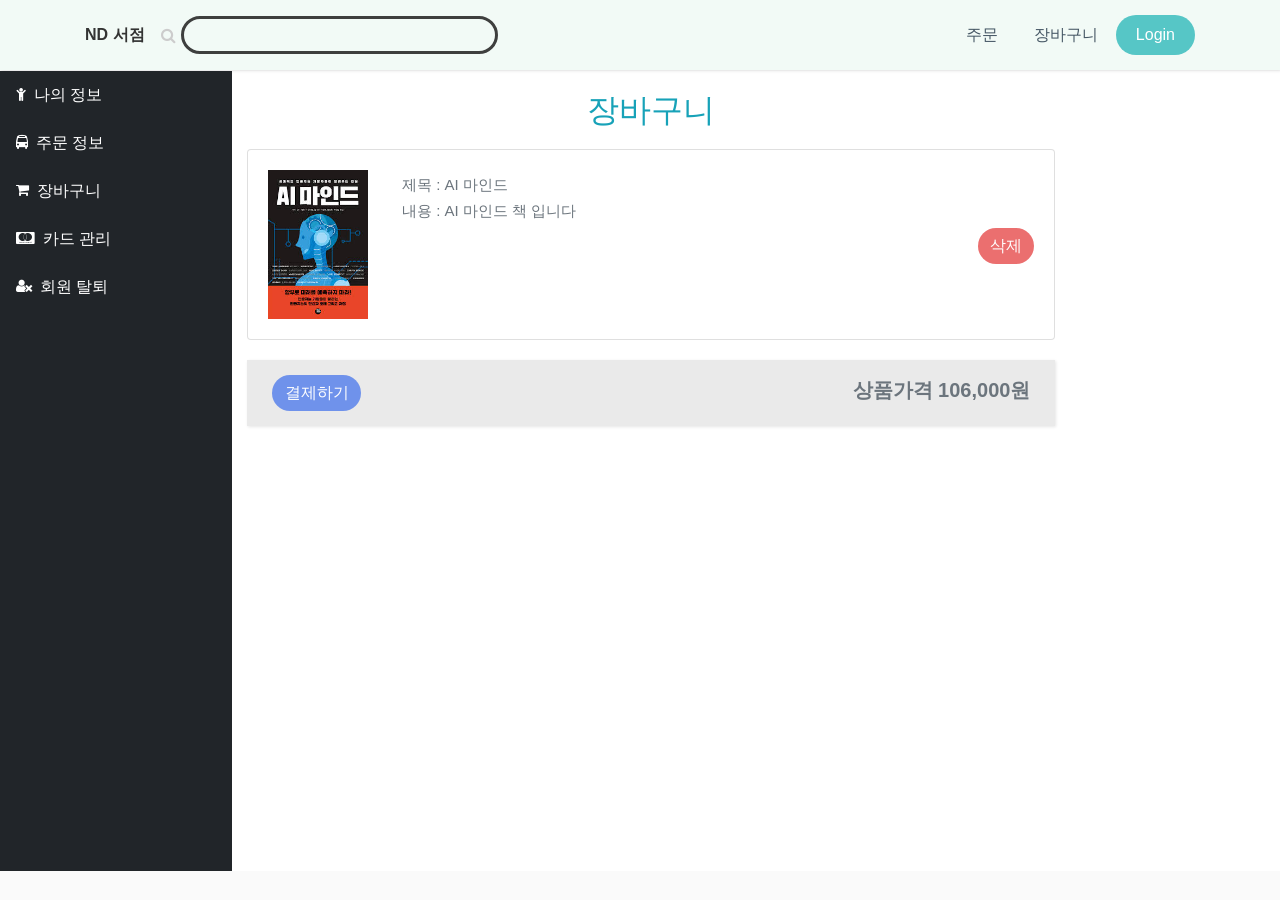
==== src/main/resources/templates/cart.html @ 6ccaf140 "Initial commit" ====
<!DOCTYPE html>
<html xmlns:th="http://www.thymeleaf.org">

<head>
    <meta charset="utf-8">
    <meta name="viewport" content="width=device-width, initial-scale=1.0, shrink-to-fit=no">
    <title>MypageOrder - 복사본</title>
    <link rel="stylesheet" href="../static/assets/bootstrap/css/bootstrap.min.css">
    <link rel="stylesheet" href="../static/assets/fonts/font-awesome.min.css">
    <link rel="stylesheet" href="../static/assets/css/Checkbox.css">
    <link rel="stylesheet" href="../static/assets/css/ensign-form-1.css">
    <link rel="stylesheet" href="../static/assets/css/ensign-form.css">
    <link rel="stylesheet" href="../static/assets/css/Features-Boxed.css">
    <link rel="stylesheet" href="../static/assets/css/Footer-Basic.css">
    <link rel="stylesheet" href="../static/assets/css/Highlight-Phone.css">
    <link rel="stylesheet" href="https://cdnjs.cloudflare.com/ajax/libs/animate.css/3.5.2/animate.min.css">
    <link rel="stylesheet" href="../static/assets/css/Navigation-with-Search.css">
    <link rel="stylesheet" href="../static/assets/css/Off-Canvas-Sidebar-Drawer-Navbar.css">
    <link rel="stylesheet" href="../static/assets/css/Sidebar-1-1.css">
    <link rel="stylesheet" href="../static/assets/css/Sidebar-1-2.css">
    <link rel="stylesheet" href="../static/assets/css/sidebar-1.css">
    <link rel="stylesheet" href="../static/assets/css/Sidebar-Cool-SB-Admin-Inspirate.css">
    <link rel="stylesheet" href="../static/assets/css/sidebar.css">
    <link rel="stylesheet" href="../static/assets/css/styles.css">
</head>

<body style="color: rgb(106,114,122);">
<nav class="navbar navbar-light navbar-expand-md navigation-clean-search" style="background: rgba(239,251,245,0.65);margin-bottom: 1px;">
    <div class="container"><a class="navbar-brand" href="#">ND 서점</a><button data-toggle="collapse" class="navbar-toggler" data-target="#navcol-1"><span class="sr-only">Toggle navigation</span><span class="navbar-toggler-icon"></span></button>
        <div class="collapse navbar-collapse" id="navcol-1">
            <ul class="nav navbar-nav">
                <li class="nav-item"></li>
                <li class="nav-item"></li>
                <li class="nav-item"></li>
            </ul>
            <form class="form-inline mr-auto" target="_self">
                <div class="form-group"><label for="search-field"><i class="fa fa-search" style="box-shadow: 0px 0px rgb(20,161,205);margin-right: 5px;"></i></label><input class="form-control search-field" type="search" id="search-field" name="search" style="box-shadow: 0px 0px rgb(20,161,205);border-style: solid;border-color: rgba(51,51,51,0.94);border-bottom-width: 3px;border-bottom-style: solid;border-radius: 100px;width: 317px;"></div>
            </form>
            <ul class="nav navbar-nav">
                <li class="nav-item"></li>
                <li class="nav-item"><a class="nav-link" href="#">주문</a></li>
                <li class="nav-item"><a class="nav-link" href="#">장바구니</a></li>
            </ul><a class="btn btn-light d-xl-flex justify-content-xl-end action-button" role="button" href="#">Login</a></div>
    </div>
</nav>
<div class="features-boxed" style="background: rgb(255,255,255);">
    <div class="container">
        <div class="intro"></div>
    </div>
</div>
<div id="layoutSidenav" style="max-height: auto;background: #ffffff;width: 100%;">
    <div id="layoutSidenav_nav" style="height: 100%;">
        <div id="layoutSidenav_nav-1" style="height: 100%;width: 232px;">
            <div id="sidenavAccordion" class="sb-sidenav accordion sb-sidenav-dark" style="height: 100%;">
                <div class="sb-sidenav-menu">
                    <div class="nav" style="height: auto;min-height: 800px;">
                        <div>
                            <a data-bs-hover-animate="flash" class="nav-link active" href="#">
                                <div class="sb-nav-link-icon"><i class="fa fa-child"></i></div><span>나의 정보</span></a>
                            <a data-bs-hover-animate="flash" class="nav-link active" href="#">
                                <div class="sb-nav-link-icon"><i class="fa fa-bus"></i></div><span>주문 정보</span></a>
                            <a data-bs-hover-animate="flash" class="nav-link active" href="#">
                                <div class="sb-nav-link-icon"><i class="fa fa-shopping-cart"></i></div><span>장바구니</span></a>
                            <a data-bs-hover-animate="flash" class="nav-link active" href="#">
                                <div class="sb-nav-link-icon"><i class="fa fa-cc-mastercard"></i></div><span>카드 관리</span></a>
                            <a data-bs-hover-animate="flash" class="nav-link active" href="#">
                                <div class="sb-nav-link-icon"><i class="fa fa-user-times"></i></div><span>회원 탈퇴</span></a>
                        </div>
                        <div>
                            <div id="collapseLayouts" class="collapse" aria-labelledby="headingOne" data-parent="#sidenavAccordion">
                                <div class="sb-sidenav-menu-nested nav"><a class="nav-link" href="#">Menu Accordion</a><a class="nav-link" href="#">Menu Accordion</a></div>
                            </div>
                        </div>
                        <div>
                            <div id="collapse2" class="collapse" aria-labelledby="heading2" data-parent="#sidenavAccordion">
                                <div id="sidenavAccordionPages" class="sb-sidenav-menu-nested nav accordion"><a class="nav-link collapsed" href="#" data-toggle="collapse" data-target="#pagesCollapseAuth" aria-expanded="false" aria-controls="pagesCollapseAuth"><span>Menu Item</span><div class="sb-sidenav-collapse-arrow"><i class="fa fa-angle-down"></i></div></a>
                                    <div id="pagesCollapseAuth" class="collapse" aria-labelledby="headingOne" data-parent="#sidenavAccordionPages">
                                        <div class="sb-sidenav-menu-nested nav"><a class="nav-link" href="#">Menu Item</a><a class="nav-link" href="#">Menu Item</a><a class="nav-link" href="#">Menu Item</a></div>
                                    </div>
                                </div>
                            </div>
                        </div>
                    </div>
                </div>
            </div>
        </div>
    </div>
    <div id="layoutSidenav_content" style="height: auto;min-height: 198px;">
        <main></main>
        <div class="col-md-12" style="width: 80%;">
            <h2 class="text-center text-info" style="margin-top: 20px;margin-bottom: 20px;">장바구니</h2>
            <div th:each="c:${book}" class="card" style="margin-bottom: 20px;width: 100%;">
                <div class="card-body"><img th:src="${c.book_img}" class="float-left" src="../static/assets/img/book1.jpg" style="width: 100px;margin-right: 34px;">
                    <h4 th:text="'제목: '+${c.book_name}" class="card-title" style="font-size: 20px;color: rgb(108,117,125);"></h4>
                    <h6 th:text="'MD평: '+${c.book_comment}" class="text-muted card-subtitle mb-2" style="font-size: 15px;">제목 : AI 마인드</h6>
                    <h6 th:text="'가격: '+${c.book_price} "class="text-muted card-subtitle mb-2" style="font-size: 15px;margin-top: 3px;">내용 : AI 마인드 책 입니다</h6>
                    <p class="card-text" style="font-size: 13px;">
                        <button th:onclick="'location.href=\''+ @{/cart/delete/{bookSeq}(bookSeq=${c.book_seq})}+'\';'" class="btn btn-primary float-right" data-bs-hover-animate="pulse" type="button" style="background: rgb(235,111,111);border-radius: 205px;border-width: 0px;border-color: rgb(255,255,255);">삭제</button></p>
                </div>
            </div>

            <nav class="navbar navbar-light navbar-expand-md" style="width: 100%;background: rgba(221,221,221,0.61);">
                <div class="container-fluid"><button class="navbar-toggler" data-toggle="collapse"><span class="sr-only">Toggle navigation</span><span class="navbar-toggler-icon"></span></button><button class="btn btn-primary float-right" data-bs-hover-animate="pulse" type="button" style="background: rgb(111,146,235);border-radius: 205px;border-width: 0px;border-color: rgb(255,255,255);width: 98px;">결제하기</button>
                    <h6 th:text="'상품가격 '+${money}+'원'" class="text-right text-muted mb-2" style="font-size: 20px;margin-top: 0px;width: 100%;letter-spacing: 0px;line-height: 4px;font-weight: bold;height: 1px;">&nbsp;상품가격 106,000원</h6>
                </div>
            </nav>
        </div>
        <div></div>
    </div>
</div>
<main></main>
<script src="../static/assets/js/jquery.min.js"></script>
<script src="../static/assets/bootstrap/js/bootstrap.min.js"></script>
<script src="../static/assets/js/bs-init.js"></script>
<script src="../static/assets/js/Off-Canvas-Sidebar-Drawer-Navbar.js"></script>
<script src="../static/assets/js/Off-Canvas-Sidebar-Drawer-Navbar-1.js"></script>


</body>

</html>
---- src/main/resources/static/assets/css/Checkbox.css ----
:root label.checkbox-bootstrap input[type=checkbox] {
  opacity: 0;
  /*position: absolute;*/
}

:root label.checkbox-bootstrap input[type=checkbox] + span.checkbox-placeholder {
  width: 14px;
  height: 14px;
  border: 1px solid;
  border-radius: 3px;
  border-color: #737373;
  display: inline-block;
  cursor: pointer;
  margin: 0 7px 0 -20px;
  vertical-align: middle;
  text-align: center;
}

:root label.checkbox-bootstrap input[type=checkbox]:hover + span.checkbox-placeholder {
  /*background: #0ccce4;*/
  border-color: #3B86FF !important;
}

:root label.checkbox-bootstrap.checkbox-lg input[type=checkbox] + span.checkbox-placeholder {
  width: 30px;
  height: 30px;
  border: 3px solid;
  border-radius: 5px;
  border-color: #D7DAE2;
}
---- src/main/resources/static/assets/css/ensign-form-1.css ----
div#contact-box {
  padding-right: 0;
  padding-bottom: 10px;
  padding-top: 30px;
  min-height: 100%;
  max-height: 100%;
}

p#contact-text {
  line-height: 1.5em;
  padding-bottom: 10px;
  font-size: medium;
}

div.info-box {
  margin-bottom: 15px;
}

.my-info-icons {
  margin-right: 15px;
}

div#info-container {
  padding-bottom: 20px;
  padding-top: 20px;
}

i.form-control-feedback {
  padding-top: 10px;
}

i.form-control-feedback {
  padding-top: 10px;
}

div.site-form {
  padding-top: 10px;
}

button#form-btn {
  border-radius: 0;
  width: 30%;
  height: 40px;
  font-size: 1em;
  background: #fff;
}

form#my-form {
  padding-bottom: 20px;
  padding-top: 20px;
}

input[type="text"], input[type="email"], input[type="tel"], textarea {
  border-radius: 0 !important;
}

input[type="text"]:focus, input[type="email"]:focus, textarea.form-control:focus, input[type="tel"]:focus {
  background-color: rgba(7, 204, 152, 0.2);
  -moz-box-shadow: 0 0 5px #07CC98;
  -webkit-box-shadow: 0 0 5px #07CC98;
  box-shadow: 0 0 5px #07CC98;
  filter: progid:DXImageTransform.Microsoft.Blur(PixelRadius=3,MakeShadow=true,ShadowOpacity=0.30);
  -ms-filter: "progid:DXImageTransform.Microsoft.Blur(PixelRadius=3,MakeShadow=true,ShadowOpacity=0.30)";
}
---- src/main/resources/static/assets/css/ensign-form.css ----
div#contact-box {
  padding-right: 0;
  padding-bottom: 10px;
  padding-top: 30px;
  min-height: 100%;
  max-height: 100%;
}

p#contact-text {
  line-height: 1.5em;
  padding-bottom: 10px;
  font-size: medium;
}

div.info-box {
  margin-bottom: 15px;
}

.my-info-icons {
  margin-right: 15px;
}

i.form-control-feedback {
  padding-top: 10px;
}

i.form-control-feedback {
  padding-top: 10px;
}

div.site-form {
  padding-top: 10px;
}

button#form-btn {
  border-radius: 0;
  width: 30%;
  height: 40px;
  font-size: 1em;
  background: #fff;
}

form#my-form {
  padding-bottom: 20px;
  padding-top: 20px;
}

input[type="text"], input[type="email"], input[type="tel"], textarea {
  border-radius: 0 !important;
}

input[type="text"]:focus, input[type="email"]:focus, textarea.form-control:focus, input[type="tel"]:focus {
  background-color: rgba(7, 204, 152, 0.2);
  -moz-box-shadow: 0 0 5px #07CC98;
  -webkit-box-shadow: 0 0 5px #07CC98;
  box-shadow: 0 0 5px #07CC98;
  filter: progid:DXImageTransform.Microsoft.Blur(PixelRadius=3,MakeShadow=true,ShadowOpacity=0.30);
  -ms-filter: "progid:DXImageTransform.Microsoft.Blur(PixelRadius=3,MakeShadow=true,ShadowOpacity=0.30)";
}
---- src/main/resources/static/assets/css/Features-Boxed.css ----
.features-boxed {
  color: #313437;
  background-color: #eef4f7;
}

.features-boxed p {
  color: #7d8285;
}

.features-boxed h2 {
  font-weight: bold;
  margin-bottom: 40px;
  padding-top: 40px;
  color: inherit;
}

@media (max-width:767px) {
  .features-boxed h2 {
    margin-bottom: 25px;
    padding-top: 25px;
    font-size: 24px;
  }
}

.features-boxed .intro {
  font-size: 16px;
  max-width: 500px;
  margin: 0 auto;
}

.features-boxed .intro p {
  margin-bottom: 0;
}

.features-boxed .features {
  padding: 50px 0;
}

.features-boxed .item {
  text-align: center;
}

.features-boxed .item .box {
  text-align: center;
  padding: 30px;
  background-color: #fff;
  margin-bottom: 30px;
}

.features-boxed .item .icon {
  font-size: 60px;
  color: #1485ee;
  margin-top: 20px;
  margin-bottom: 35px;
}

.features-boxed .item .name {
  font-weight: bold;
  font-size: 18px;
  margin-bottom: 8px;
  margin-top: 0;
  color: inherit;
}

.features-boxed .item .description {
  font-size: 15px;
  margin-top: 15px;
  margin-bottom: 20px;
}
---- src/main/resources/static/assets/css/Footer-Basic.css ----
.footer-basic {
  padding: 40px 0;
  background-color: #ffffff;
  color: #4b4c4d;
}

.footer-basic ul {
  padding: 0;
  list-style: none;
  text-align: center;
  font-size: 18px;
  line-height: 1.6;
  margin-bottom: 0;
}

.footer-basic li {
  padding: 0 10px;
}

.footer-basic ul a {
  color: inherit;
  text-decoration: none;
  opacity: 0.8;
}

.footer-basic ul a:hover {
  opacity: 1;
}

.footer-basic .social {
  text-align: center;
  padding-bottom: 25px;
}

.footer-basic .social > a {
  font-size: 24px;
  width: 40px;
  height: 40px;
  line-height: 40px;
  display: inline-block;
  text-align: center;
  border-radius: 50%;
  border: 1px solid #ccc;
  margin: 0 8px;
  color: inherit;
  opacity: 0.75;
}

.footer-basic .social > a:hover {
  opacity: 0.9;
}

.footer-basic .copyright {
  margin-top: 15px;
  text-align: center;
  font-size: 13px;
  color: #aaa;
  margin-bottom: 0;
}
---- src/main/resources/static/assets/css/Highlight-Phone.css ----
.highlight-phone {
  color: #313437;
  background-color: #eef4f7;
  padding: 50px 0 55px;
  overflow: hidden;
}

@media (max-width:767px) {
  .highlight-phone {
    text-align: center;
  }
}

.highlight-phone p {
  color: #7d8285;
}

.highlight-phone h2 {
  font-weight: bold;
  margin-bottom: 35px;
  line-height: 1.5;
  padding-top: 0;
  margin-top: 0;
  color: inherit;
}

.highlight-phone .intro {
  font-size: 18px;
  max-width: 500px;
  line-height: 1.5;
}

@media (max-width:767px) {
  .highlight-phone .intro {
    max-width: none;
  }
}

.highlight-phone .intro p {
  margin-bottom: 35px;
}

.highlight-phone .intro .btn {
  padding: 16px 32px;
  border: none;
  background: none;
  box-shadow: none;
  text-shadow: none;
  opacity: 0.9;
  text-transform: uppercase;
  font-weight: bold;
  font-size: 13px;
  letter-spacing: 0.4px;
  line-height: 1;
}

.highlight-phone .intro .btn:hover {
  opacity: 1;
}

.highlight-phone .intro .btn:active {
  transform: translateY(1px);
}

.highlight-phone .intro .btn-primary {
  background-color: #055ada;
  color: #fff;
}

.highlight-phone .phone-mockup {
  position: relative;
  max-width: 260px;
  margin-top: -30px;
  margin-bottom: -230px;
  transform: rotate(-15deg);
}

.highlight-phone .phone-mockup img.device {
  width: 100%;
  height: auto;
}

.highlight-phone .phone-mockup .screen {
  position: absolute;
  width: 94%;
  height: 91%;
  top: 1%;
  left: 3%;
  border: 1px solid #444;
  border-radius: 20px;
  background-color: #aaa;
  overflow: hidden;
  background: url(../../assets/img/screen-content-phone.jpg);
  background-size: cover;
  background-position: center;
  z-index: -1;
}

.highlight-phone .phone-mockup .screen:before {
  content: '';
  background-color: #fff;
  position: absolute;
  width: 70%;
  height: 140%;
  top: -6%;
  right: -60%;
  transform: rotate(-19deg);
  opacity: 0.2;
}
---- src/main/resources/static/assets/css/Navigation-with-Search.css ----
.navigation-clean-search {
  background: #fff;
  padding-top: .75rem;
  padding-bottom: .75rem;
  color: #333;
  border-radius: 0;
  box-shadow: none;
  border: none;
  margin-bottom: 0;
}

@media (min-width:768px) {
  .navigation-clean-search {
    padding-top: 1rem;
    padding-bottom: 1rem;
  }
}

.navigation-clean-search .navbar-brand {
  font-weight: bold;
  color: inherit;
}

.navigation-clean-search .navbar-brand:hover {
  color: #222;
}

.navigation-clean-search .navbar-toggler {
  border-color: #ddd;
}

.navigation-clean-search .navbar-toggler:hover, .navigation-clean-search .navbar-toggler:focus {
  background: none;
}

.navigation-clean-search .navbar-toggler {
  color: #888;
}

.navigation-clean-search .navbar-collapse, .navigation-clean-search .form-inline {
  border-top-color: #ddd;
}

.navigation-clean-search .navbar-nav a.active, .navigation-clean-search .navbar-nav > .show > a {
  background: none;
  box-shadow: none;
}

.navigation-clean-search.navbar-light .navbar-nav a.active, .navigation-clean-search.navbar-light .navbar-nav a.active:focus, .navigation-clean-search.navbar-light .navbar-nav a.active:hover {
  color: #8f8f8f;
  box-shadow: none;
  background: none;
  pointer-events: none;
}

.navigation-clean-search.navbar .navbar-nav .nav-link {
  padding-left: 18px;
  padding-right: 18px;
}

.navigation-clean-search.navbar-light .navbar-nav .nav-link {
  color: #465765;
}

.navigation-clean-search.navbar-light .navbar-nav .nav-link:focus, .navigation-clean-search.navbar-light .navbar-nav .nav-link:hover {
  color: #37434d !important;
  background-color: transparent;
}

.navigation-clean-search .action-button, .navigation-clean-button .action-button:active {
  background: #56c6c6;
  border-radius: 20px;
  font-size: inherit;
  color: #fff !important;
  box-shadow: none;
  border: none;
  text-shadow: none;
  padding: 8px 20px;
  transition: background-color 0.25s;
}

.navigation-clean-search .action-button:hover, .navigation-clean-search .action-button:focus {
  background: #66d7d7;
}

.navigation-clean-search .form-inline label {
  color: #ccc;
}

.navigation-clean-search .form-inline .search-field {
  background: none;
  border: none;
  border-bottom: 1px solid transparent;
  border-radius: 0;
  color: #ccc;
  box-shadow: none;
  color: inherit;
  transition: border-bottom-color 0.3s;
}

@media (max-width:767px) {
  .navigation-clean-search .form-inline .search-field {
    display: inline-block;
    width: 80%;
  }
}

.navigation-clean-search .form-inline .search-field:focus {
  border-bottom: 1px solid #ccc;
}
---- src/main/resources/static/assets/css/Off-Canvas-Sidebar-Drawer-Navbar.css ----
.navbar.fixed-top.off-canvas {
  bottom: 0;
  right: auto;
  transition: transform .3s ease-in-out, -webkit-transform .3s ease-in-out;
  -webkit-transform: translateX(-100%);
  transform: translateX(-100%);
  z-index: 999999999999;
}

.navbar.fixed-top.off-canvas .nav, .navbar.fixed-top.off-canvas .brand-line {
  width: 100%;
}

.nav.navbar-nav.drawer-menu {
  overflow-y: auto;
  flex: 1 1 auto;
  height: 0px;
  -ms-flex-wrap: nowrap;
  flex-wrap: nowrap;
}

.navbar.fixed-top.off-canvas > div[class*="container-"] {
  -ms-flex-wrap: wrap;
  flex-wrap: wrap;
  padding-right: 0;
  padding-left: 0;
  height: 100%;
  align-content: space-between;
}

.navbar.fixed-top.off-canvas .navbar-nav .nav-link {
  padding-right: 0;
  padding-left: 0;
}

.navbar.fixed-top.off-canvas[data-right-drawer="1"], .navbar.fixed-top.off-canvas.right-drawer {
  right: 0;
  left: auto;
  -webkit-transform: translateX(100%);
  transform: translateX(100%);
}

.navbar.fixed-top.off-canvas[data-open-drawer="1"], .navbar.fixed-top.off-canvas.open {
  -webkit-transform: translateX(0);
  transform: translateX(0);
}

.navbar.fixed-top.off-canvas.navbar-expand {
  -webkit-transform: translateX(0);
  transform: translateX(0);
}

.navbar.fixed-top.off-canvas.navbar-expand .drawer-knob, .navbar.fixed-top.off-canvas.navbar-expand button[data-dismiss="drawer"] {
  display: none;
}

@media (min-width: 576px) {
  .navbar.fixed-top.off-canvas.navbar-expand-sm {
    -webkit-transform: translateX(0);
    transform: translateX(0);
  }
}

@media (min-width: 576px) {
  .navbar.fixed-top.off-canvas.navbar-expand-sm .drawer-knob, .navbar.fixed-top.off-canvas.navbar-expand-sm button[data-dismiss="drawer"] {
    display: none;
  }
}

@media (min-width: 768px) {
  .navbar.fixed-top.off-canvas.navbar-expand-md {
    -webkit-transform: translateX(0);
    transform: translateX(0);
  }
}

@media (min-width: 768px) {
  .navbar.fixed-top.off-canvas.navbar-expand-md .drawer-knob, .navbar.fixed-top.off-canvas.navbar-expand-md button[data-dismiss="drawer"] {
    display: none;
  }
}

@media (min-width: 992px) {
  .navbar.fixed-top.off-canvas.navbar-expand-lg {
    -webkit-transform: translateX(0);
    transform: translateX(0);
  }
}

@media (min-width: 992px) {
  .navbar.fixed-top.off-canvas.navbar-expand-lg .drawer-knob, .navbar.fixed-top.off-canvas.navbar-expand-lg button[data-dismiss="drawer"] {
    display: none;
  }
}

@media (min-width: 1200px) {
  .navbar.fixed-top.off-canvas.navbar-expand-xl {
    -webkit-transform: translateX(0);
    transform: translateX(0);
  }
}

@media (min-width: 1200px) {
  .navbar.fixed-top.off-canvas.navbar-expand-xl .drawer-knob, .navbar.fixed-top.off-canvas.navbar-expand-xl button[data-dismiss="drawer"] {
    display: none;
  }
}

.navbar.fixed-top.off-canvas .drawer-knob {
  position: absolute;
  top: 10px;
  right: -36px;
}

.navbar.fixed-top.off-canvas[data-open-drawer="1"] .drawer-knob, .navbar.fixed-top.off-canvas.open .drawer-knob {
  display: none;
}

.navbar.fixed-top.off-canvas {
  width: 100%;
}

@media (min-width: 576px) {
  .navbar.fixed-top.off-canvas {
    width: 280px;
  }
}

@media (min-width: 768px) {
  .navbar.fixed-top.off-canvas {
    width: 220px;
  }
}

@media (min-width: 992px) {
  .navbar.fixed-top.off-canvas {
    width: 220px;
  }
}

@media (min-width: 1200px) {
  .navbar.fixed-top.off-canvas {
    width: 260px;
  }
}

.drawer-push.drawer-expand > .drawer-site, .drawer-push.open > .drawer-site {
  margin-left: 100%;
}

@media (min-width: 576px) {
  .drawer-push.drawer-expand > .drawer-site, .drawer-push.drawer-expand-sm > .drawer-site, .drawer-push.open > .drawer-site {
    margin-left: 280px;
  }
}

@media (min-width: 768px) {
  .drawer-push.drawer-expand > .drawer-site, .drawer-push.drawer-expand-sm > .drawer-site, .drawer-push.drawer-expand-md > .drawer-site, .drawer-push.open > .drawer-site {
    margin-left: 220px;
  }
}

@media (min-width: 992px) {
  .drawer-push.drawer-expand > .drawer-site, .drawer-push.drawer-expand-sm > .drawer-site, .drawer-push.drawer-expand-md > .drawer-site, .drawer-push.drawer-expand-lg > .drawer-site, .drawer-push.open > .drawer-site {
    margin-left: 220px;
  }
}

@media (min-width: 1200px) {
  .drawer-push.drawer-expand > .drawer-site, .drawer-push.drawer-expand-sm > .drawer-site, .drawer-push.drawer-expand-md > .drawer-site, .drawer-push.drawer-expand-lg > .drawer-site, .drawer-push.drawer-expand-xl > .drawer-site, .drawer-push.open > .drawer-site {
    margin-left: 260px;
  }
}

.drawer-slide {
  position: relative;
  overflow-x: hidden;
}

.drawer-slide > .drawer-site {
  transition: transform .3s ease-in-out, -webkit-transform .3s ease-in-out;
}

.drawer-slide.open > .drawer-site {
  -webkit-transform: translateX(100%);
  transform: translateX(100%);
}

@media (min-width: 576px) {
  .drawer-slide.open > .drawer-site {
    -webkit-transform: translateX(280px);
    transform: translateX(280px);
  }
}

@media (min-width: 768px) {
  .drawer-slide.open > .drawer-site {
    -webkit-transform: translateX(220px);
    transform: translateX(220px);
  }
}

@media (min-width: 992px) {
  .drawer-slide.open > .drawer-site {
    -webkit-transform: translateX(220px);
    transform: translateX(220px);
  }
}

@media (min-width: 1200px) {
  .drawer-slide.open > .drawer-site {
    -webkit-transform: translateX(260px);
    transform: translateX(260px);
  }
}

body > div.drawer-fade {
  position: absolute;
  top: 0;
  left: 0;
  bottom: 0;
  width: 0;
  transition: opacity .3s linear;
  background-color: #000000;
  opacity: 0;
  z-index: 99999999999;
}

body.drawer-open > div.drawer-fade {
  width: 100%;
  opacity: .6;
}
---- src/main/resources/static/assets/css/Sidebar-1-1.css ----
.sidebar .category-title {
  position: relative;
  padding: 12px 20px;
  padding-right: 46px;
  border-bottom: 1px solid rgba(255, 255, 255, 0.1);
}

.sidebar.sidebar-default .category-title {
  border-bottom-color: #dee2e6;
}

.sidebar.sidebar-default .category-title > span {
  display: block;
  text-transform: uppercase;
  font-weight: 500;
  font-size: 0.75rem;
}

.sidebar.sidebar-default .category-content .nav li > a {
  color: #333;
}

.sidebar.sidebar-default .category-content .nav li > a.active, .sidebar.sidebar-default .category-content .nav li > a[aria-expanded="true"], .sidebar.sidebar-default .category-content .nav li > a:hover, .sidebar.sidebar-default .category-content .nav li > a:focus {
  background-color: #f4f4f4;
}

.sidebar .category-content {
  position: relative;
}

.sidebar .category-content .nav {
  position: relative;
  margin: 0;
  padding: 0.5rem 0;
}

.sidebar .category-content .nav li {
  position: relative;
  list-style: none;
}

.sidebar .category-content .nav li > a {
  font-size: 0.875rem;
  border-bottom: 1px solid rgba(255, 255, 255, 0.5);
  transition: background 0.15s linear, color 0.15s linear;
}

.sidebar .category-content .nav li > a[data-toggle="collapse"] {
  padding-right: 2rem;
}

.sidebar .category-content .nav li > a[data-toggle="collapse"]:after {
  position: absolute;
  top: 0.5rem;
  right: 1rem;
  height: 1.5rem;
  line-height: 1.5rem;
  display: block;
  content: "\f105";
  font-family: FontAwesome;
  font-size: 1.5rem;
  font-weight: normal;
  transform: rotate(0deg);
  transition: -webkit-transform 0.2s ease-in-out;
}

.sidebar .category-content .nav li > a > i {
  float: left;
  top: 0;
  margin-top: 2px;
  margin-right: 15px;
  transition: opacity 0.2s ease-in-out;
}

.sidebar .category-content .nav li ul {
  padding: 0;
}

.sidebar .category-content .nav li ul > li a {
  padding-left: 2.75rem;
}

.sidebar .category-content .nav > li > a {
  font-weight: 500;
}

@media (min-width: 768px) {
  .sidebar {
    display: table-cell;
    vertical-align: top;
    width: 300px;
  }
}

.sidebar.sidebar-default .sidebar-category {
  background-color: #fff;
}

@media (min-width: 768px) {
  .sidebar.sidebar-separate .sidebar-category {
    border-radius: 0.25rem;
    box-shadow: 0 1px 3px rgba(0, 0, 0, 0.12), 0 1px 2px rgba(0, 0, 0, 0.24);
  }
}
---- src/main/resources/static/assets/css/Sidebar-1-2.css ----
.sidebar .category-title {
  position: relative;
  padding: 12px 20px;
  padding-right: 46px;
  border-bottom: 1px solid rgba(255, 255, 255, 0.1);
}

.sidebar.sidebar-default .category-title {
  border-bottom-color: #dee2e6;
}

.sidebar.sidebar-default .category-title > span {
  display: block;
  text-transform: uppercase;
  font-weight: 500;
  font-size: 0.75rem;
}

.sidebar.sidebar-default .category-content .nav li > a {
  color: #333;
}

.sidebar.sidebar-default .category-content .nav li > a.active, .sidebar.sidebar-default .category-content .nav li > a[aria-expanded="true"], .sidebar.sidebar-default .category-content .nav li > a:hover, .sidebar.sidebar-default .category-content .nav li > a:focus {
  background-color: #f4f4f4;
}

.sidebar .category-content {
  position: relative;
}

.sidebar .category-content .nav {
  position: relative;
  margin: 0;
  padding: 0.5rem 0;
}

.sidebar .category-content .nav li {
  position: relative;
  list-style: none;
}

.sidebar .category-content .nav li > a {
  font-size: 0.875rem;
  border-bottom: 1px solid rgba(255, 255, 255, 0.5);
  transition: background 0.15s linear, color 0.15s linear;
}

.sidebar .category-content .nav li > a[data-toggle="collapse"] {
  padding-right: 2rem;
}

.sidebar .category-content .nav li > a[data-toggle="collapse"]:after {
  position: absolute;
  top: 0.5rem;
  right: 1rem;
  height: 1.5rem;
  line-height: 1.5rem;
  display: block;
  content: "\f105";
  font-family: FontAwesome;
  font-size: 1.5rem;
  font-weight: normal;
  transform: rotate(0deg);
  transition: -webkit-transform 0.2s ease-in-out;
}

.sidebar .category-content .nav li > a[data-toggle="collapse"][aria-expanded="true"]:after {
  transform: rotate(90deg);
}

.sidebar .category-content .nav li > a > i {
  float: left;
  top: 0;
  margin-top: 2px;
  margin-right: 15px;
  transition: opacity 0.2s ease-in-out;
}

.sidebar .category-content .nav li ul {
  padding: 0;
}

.sidebar .category-content .nav li ul > li a {
  padding-left: 2.75rem;
}

.sidebar .category-content .nav > li > a {
  font-weight: 500;
}

@media (min-width: 768px) {
  .sidebar {
    display: table-cell;
    vertical-align: top;
    width: 300px;
  }
}

.sidebar.sidebar-default .sidebar-category {
  background-color: #fff;
}

@media (min-width: 768px) {
  .sidebar.sidebar-separate .sidebar-category {
    border-radius: 0.25rem;
    box-shadow: 0 1px 3px rgba(0, 0, 0, 0.12), 0 1px 2px rgba(0, 0, 0, 0.24);
  }
}
---- src/main/resources/static/assets/css/sidebar-1.css ----
body {
  font-family: 'Poppins', sans-serif;
  background: #fafafa;
}

p {
  font-family: 'Poppins', sans-serif;
  font-size: 1.1em;
  font-weight: 300;
  line-height: 1.7em;
  color: #999;
}

a, a:hover, a:focus {
  color: inherit;
  text-decoration: none;
  transition: all 0.3s;
}

.navbar {
  padding: 15px 10px;
  background: #fff;
  border: none;
  border-radius: 0;
  margin-bottom: 40px;
  box-shadow: 1px 1px 3px rgba(0, 0, 0, 0.1);
}

.navbar-btn {
  box-shadow: none;
  outline: none !important;
  border: none;
}

.line {
  width: 100%;
  height: 1px;
  border-bottom: 1px dashed #ddd;
  margin: 40px 0;
}

i, span {
  display: inline-block;
}

.wrapper {
  display: flex;
  align-items: stretch;
}

#sidebar {
  min-width: 250px;
  max-width: 250px;
  background: #7386D5;
  color: #fff;
  transition: all 0.3s;
}

#sidebar.active {
  min-width: 80px;
  max-width: 80px;
  text-align: center;
}

#sidebar.active .sidebar-header h3, #sidebar.active .CTAs {
  display: none;
}

#sidebar.active .sidebar-header strong {
  display: block;
}

#sidebar ul li a {
  text-align: left;
}

#sidebar.active ul li a {
  padding: 20px 10px;
  text-align: center;
  font-size: 0.85em;
}

#sidebar.active ul li a i {
  margin-right: 0;
  display: block;
  font-size: 1.8em;
  margin-bottom: 5px;
}

#sidebar.active ul ul a {
  padding: 10px !important;
}

#sidebar.active a[aria-expanded="false"]::before, #sidebar.active a[aria-expanded="true"]::before {
  top: auto;
  bottom: 5px;
  right: 50%;
  -webkit-transform: translateX(50%);
  -ms-transform: translateX(50%);
  transform: translateX(50%);
}

#sidebar .sidebar-header {
  padding: 20px;
  background: #6d7fcc;
}

#sidebar .sidebar-header strong {
  display: none;
  font-size: 1.8em;
}

#sidebar ul.components {
  padding: 20px 0;
  border-bottom: 1px solid #47748b;
}

#sidebar ul li a {
  padding: 10px;
  font-size: 1.1em;
  display: block;
}

#sidebar ul li a:hover {
  color: #7386D5;
  background: #fff;
}

#sidebar ul li a i {
  margin-right: 10px;
}

#sidebar ul li.active > a, a[aria-expanded="true"] {
  color: #fff;
  background: #6d7fcc;
}

a[data-toggle="collapse"] {
  position: relative;
}

a[aria-expanded="false"]::before, a[aria-expanded="true"]::before {
  content: '\e259';
  display: block;
  position: absolute;
  right: 20px;
  font-family: 'Glyphicons Halflings';
  font-size: 0.6em;
}

a[aria-expanded="true"]::before {
  content: '\e260';
}

ul ul a {
  font-size: 0.9em !important;
  padding-left: 30px !important;
  background: #6d7fcc;
}

ul.CTAs {
  padding: 20px;
}

ul.CTAs a {
  text-align: center;
  font-size: 0.9em !important;
  display: block;
  border-radius: 5px;
  margin-bottom: 5px;
}

a.download {
  background: #fff;
  color: #7386D5;
}

a.article, a.article:hover {
  background: #6d7fcc !important;
  color: #fff !important;
}

#content {
  padding: 20px;
  min-height: 100vh;
  transition: all 0.3s;
}

@media (max-width: 768px) {
  #sidebar {
    min-width: 80px;
    max-width: 80px;
    text-align: center;
    margin-left: -80px !important;
  }
}

@media (max-width: 768px) {
  a[aria-expanded="false"]::before, a[aria-expanded="true"]::before {
    top: auto;
    bottom: 5px;
    right: 50%;
    -webkit-transform: translateX(50%);
    -ms-transform: translateX(50%);
    transform: translateX(50%);
  }
}

@media (max-width: 768px) {
  #sidebar.active {
    margin-left: 0 !important;
  }
}

@media (max-width: 768px) {
  #sidebar .sidebar-header h3, #sidebar .CTAs {
    display: none;
  }
}

@media (max-width: 768px) {
  #sidebar .sidebar-header strong {
    display: block;
  }
}

@media (max-width: 768px) {
  #sidebar ul li a {
    padding: 20px 10px;
  }
}

@media (max-width: 768px) {
  #sidebar ul li a span {
    font-size: 0.85em;
  }
}

@media (max-width: 768px) {
  #sidebar ul li a i {
    margin-right: 0;
    display: block;
  }
}

@media (max-width: 768px) {
  #sidebar ul ul a {
    padding: 10px !important;
  }
}

@media (max-width: 768px) {
  #sidebar ul li a i {
    font-size: 1.3em;
  }
}

@media (max-width: 768px) {
  #sidebar {
    margin-left: 0;
  }
}

@media (max-width: 768px) {
  #sidebarCollapse span {
    display: none;
  }
}
---- src/main/resources/static/assets/css/Sidebar-Cool-SB-Admin-Inspirate.css ----
.sb-sidenav-menu-heading span {
  font-size: 13px;
  color: #585B5E;
  font-weight: bold;
}

.fixed-top, .sb-nav-fixed #layoutSidenav #layoutSidenav_nav, .sb-nav-fixed .sb-topnav {
  position: fixed;
  top: 0;
  right: 0;
  left: 0;
  z-index: 1030;
}

a {
  font-size: 16px !important;
}

#layoutSidenav {
  display: flex;
}

#layoutSidenav #layoutSidenav_nav {
  flex-basis: 225px;
  flex-shrink: 0;
  transition: transform 0.15s ease-in-out;
  z-index: 1038;
  transform: translateX(-225px);
}

#layoutSidenav #layoutSidenav_content {
  position: relative;
  display: flex;
  flex-direction: column;
  justify-content: space-between;
  min-width: 0;
  flex-grow: 1;
  min-height: calc(100vh - 56px);
  margin-left: -225px;
}

@media (min-width: 992px) {
  #layoutSidenav #layoutSidenav_nav {
    transform: translateX(0);
  }
}

@media (min-width: 992px) {
  #layoutSidenav #layoutSidenav_content {
    margin-left: 0;
    transition: margin 0.15s ease-in-out;
  }
}

.sb-nav-fixed #layoutSidenav #layoutSidenav_nav {
  width: 225px;
  height: 100vh;
  z-index: 1038;
}

.sb-nav-fixed #layoutSidenav #layoutSidenav_nav .sb-sidenav {
  padding-top: 56px;
}

.sb-nav-fixed #layoutSidenav #layoutSidenav_nav .sb-sidenav .sb-sidenav-menu {
  overflow-y: auto;
}

.sb-nav-fixed #layoutSidenav #layoutSidenav_content {
  padding-left: 225px;
  top: 56px;
}

.nav .nav-link .sb-nav-link-icon, .sb-sidenav-menu .nav-link .sb-nav-link-icon {
  margin-right: 0.5rem;
}

.sb-sidenav {
  display: flex;
  flex-direction: column;
  height: 100%;
  flex-wrap: nowrap;
}

.sb-sidenav .sb-sidenav-menu {
  flex-grow: 1;
}

.sb-sidenav .sb-sidenav-menu .nav {
  flex-direction: column;
  flex-wrap: nowrap;
}

.sb-sidenav .sb-sidenav-menu .nav .sb-sidenav-menu-heading {
  padding: 1.75rem 1rem 0.75rem;
  font-size: 0.75rem;
  text-transform: uppercase;
}

.sb-sidenav .sb-sidenav-menu .nav .nav-link:hover {
  color: #ffffff;
}

.sb-sidenav .sb-sidenav-menu .nav .nav-link {
  display: flex;
  align-items: center;
  padding-top: 0.75rem;
  padding-bottom: 0.75rem;
  position: relative;
  color: #b3b3b3;
}

.sb-sidenav .sb-sidenav-menu .nav .nav-link .sb-nav-link-icon {
  font-size: 0.9rem;
}

.sb-sidenav .sb-sidenav-menu .nav .nav-link .sb-sidenav-collapse-arrow {
  display: inline-block;
  margin-left: auto;
  transition: transform 0.15s ease;
}

.sb-sidenav .sb-sidenav-menu .nav .nav-link.collapsed .sb-sidenav-collapse-arrow {
  transform: rotate(-90deg);
}

.sb-sidenav .sb-sidenav-menu .nav .sb-sidenav-menu-nested {
  margin-left: 1.5rem;
  flex-direction: column;
}

.sb-sidenav .sb-sidenav-footer {
  padding: 0.75rem;
  flex-shrink: 0;
}

.sb-sidenav-dark {
  background-color: #212529;
  color: rgba(255, 255, 255, 0.5);
}

.sb-sidenav-dark .sb-sidenav-menu .sb-sidenav-menu-heading {
  color: rgba(255, 255, 255, 0.25) !important;
}

.sb-sidenav-dark .sb-sidenav-menu .nav-link {
  color: rgba(255, 255, 255, 0.5);
}

.sb-sidenav-dark .sb-sidenav-menu .nav-link .sb-nav-link-icon {
  color: rgba(255, 255, 255, 0.25);
}

.sb-sidenav-dark .sb-sidenav-menu .nav-link .sb-sidenav-collapse-arrow {
  color: rgba(255, 255, 255, 0.25);
}

.sb-sidenav-dark .sb-sidenav-menu .nav-link:hover {
  color: #fff;
}

.sb-sidenav-dark .sb-sidenav-menu .nav div .nav-link.active {
  color: #fff;
}

.sb-sidenav-dark .sb-sidenav-menu .nav-link.active .sb-nav-link-icon {
  color: #fff;
}

.sb-sidenav-dark .sb-sidenav-footer {
  background-color: #343a40;
}

.nav-link.active {
}
---- src/main/resources/static/assets/css/sidebar.css ----
a, a:hover, a:focus {
  color: inherit;
  text-decoration: none;
  transition: all 0.3s;
}

.navbar {
  padding: 15px 10px;
  background: #fff;
  border: none;
  border-radius: 0;
  margin-bottom: 40px;
  box-shadow: 1px 1px 3px rgba(0, 0, 0, 0.1);
}

.navbar-btn {
  box-shadow: none;
  outline: none !important;
  border: none;
}

i, span {
  display: inline-block;
}

.wrapper {
  display: flex;
  align-items: stretch;
}

#sidebar {
  min-width: 250px;
  max-width: 250px;
  background: #7386D5;
  color: #fff;
  transition: all 0.3s;
}

#sidebar ul li a {
  text-align: left;
}

#sidebar .sidebar-header {
  padding: 20px;
  background: #6d7fcc;
}

#sidebar .sidebar-header strong {
  display: none;
  font-size: 1.8em;
}

#sidebar ul.components {
  padding: 20px 0;
  border-bottom: 1px solid #47748b;
}

#sidebar ul li a {
  padding: 10px;
  font-size: 1.1em;
  display: block;
}

#sidebar ul li a:hover {
  color: #7386D5;
  background: #fff;
}

#sidebar ul li a i {
  margin-right: 10px;
}

#sidebar ul li.active > a, a[aria-expanded="true"] {
  color: #fff;
  background: #6d7fcc;
}

a[data-toggle="collapse"] {
  position: relative;
}

ul ul a {
  font-size: 0.9em !important;
  padding-left: 30px !important;
  background: #6d7fcc;
}

#content {
  padding: 20px;
  min-height: 100vh;
  transition: all 0.3s;
}

@media (max-width: 768px) {
  #sidebar {
    min-width: 80px;
    max-width: 80px;
    text-align: center;
    margin-left: -80px !important;
  }
}

@media (max-width: 768px) {
  #sidebar .sidebar-header h3, #sidebar .CTAs {
    display: none;
  }
}

@media (max-width: 768px) {
  #sidebar .sidebar-header strong {
    display: block;
  }
}

@media (max-width: 768px) {
  #sidebar ul li a {
    padding: 20px 10px;
  }
}

@media (max-width: 768px) {
  #sidebar ul li a i {
    margin-right: 0;
    display: block;
  }
}

@media (max-width: 768px) {
  #sidebar ul ul a {
    padding: 10px !important;
  }
}

@media (max-width: 768px) {
  #sidebar ul li a i {
    font-size: 1.3em;
  }
}

@media (max-width: 768px) {
  #sidebar {
    margin-left: 0;
  }
}

@media (max-width: 768px) {
  #sidebarCollapse span {
    display: none;
  }
}
---- src/main/resources/static/assets/css/styles.css ----
.count123 {
    color: #000;
    display: inline-block;
    vertical-align: top;
    font-size: 25px;
    font-weight: 700;
    line-height: 30px;
    padding: 0 2px;
    min-width: 35px;
    text-align: center;
}
.plus {
    cursor: pointer;
    display: inline-block;
    vertical-align: top;
    color: white;
    width: 30px;
    height: 30px;
    font: 30px/1 Arial,sans-serif;
    text-align: center;
    border-radius: 50%;
}
.minus {
    cursor: pointer;
    display: inline-block;
    vertical-align: top;
    color: white;
    width: 30px;
    height: 30px;
    font: 30px/1 Arial,sans-serif;
    text-align: center;
    border-radius: 50%;
    background-clip: padding-box;
}
.plusMinus {
    text-align: center;
}
.minus:hover{
    background-color: #717fe0 !important;
}
.plus:hover{
    background-color: #717fe0 !important;
}
/*Prevent text selection*/
span{
    -webkit-user-select: none;
    -moz-user-select: none;
    -ms-user-select: none;
}
input{
    border: 0;
    width: 2%;
}
nput::-webkit-outer-spin-button,
input::-webkit-inner-spin-button {
    -webkit-appearance: none;
    margin: 0;
}
input:disabled{
    background-color:white;
}
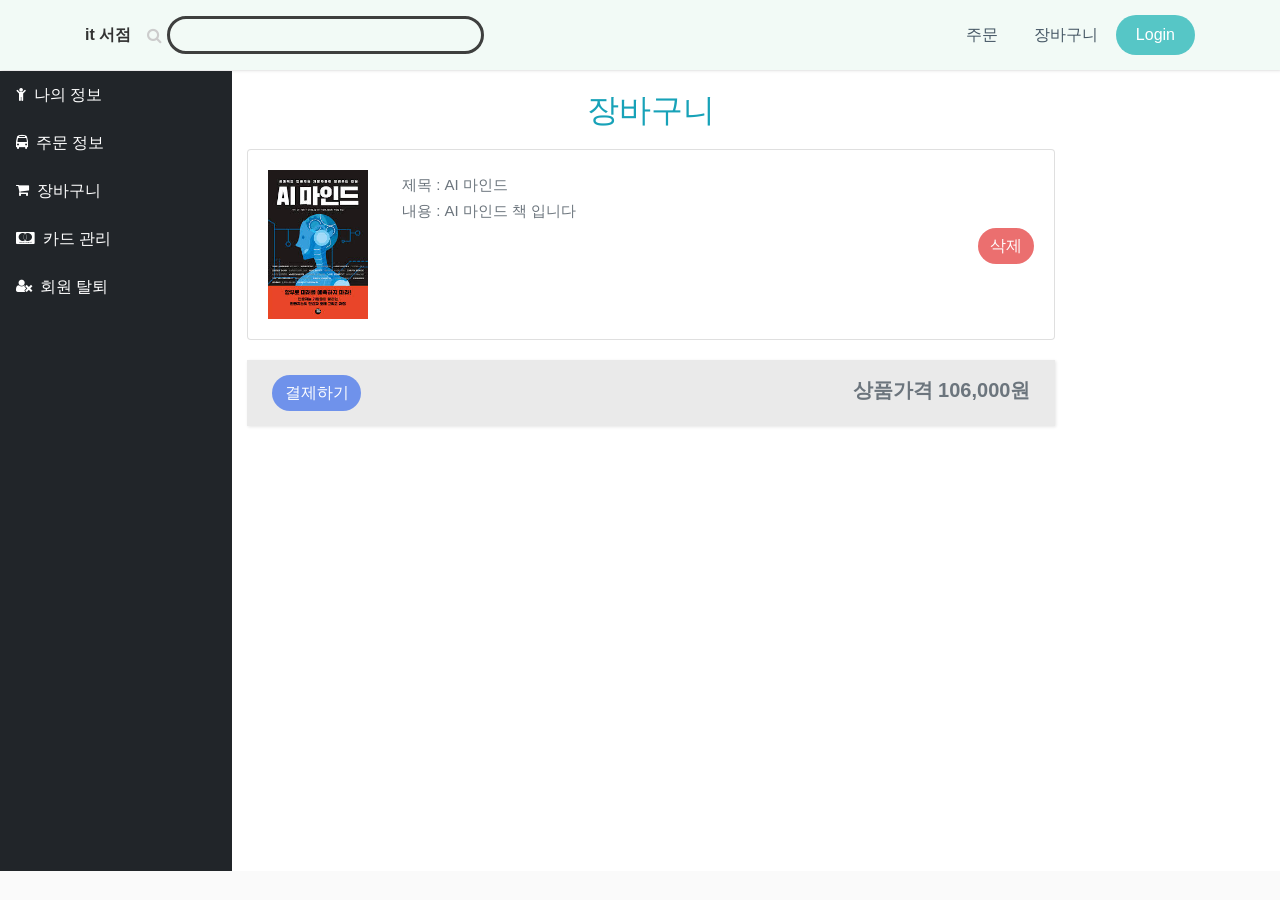
==== commit 7cd4593a: "View수정" ====
--- a/src/main/resources/templates/cart.html
+++ b/src/main/resources/templates/cart.html
@@ -26,7 +26,7 @@
 
 <body style="color: rgb(106,114,122);">
 <nav class="navbar navbar-light navbar-expand-md navigation-clean-search" style="background: rgba(239,251,245,0.65);margin-bottom: 1px;">
-    <div class="container"><a class="navbar-brand" href="#">ND 서점</a><button data-toggle="collapse" class="navbar-toggler" data-target="#navcol-1"><span class="sr-only">Toggle navigation</span><span class="navbar-toggler-icon"></span></button>
+    <div class="container"><a class="navbar-brand" href="#">it 서점</a><button data-toggle="collapse" class="navbar-toggler" data-target="#navcol-1"><span class="sr-only">Toggle navigation</span><span class="navbar-toggler-icon"></span></button>
         <div class="collapse navbar-collapse" id="navcol-1">
             <ul class="nav navbar-nav">
                 <li class="nav-item"></li>
@@ -100,7 +100,8 @@
             </div>
 
             <nav class="navbar navbar-light navbar-expand-md" style="width: 100%;background: rgba(221,221,221,0.61);">
-                <div class="container-fluid"><button class="navbar-toggler" data-toggle="collapse"><span class="sr-only">Toggle navigation</span><span class="navbar-toggler-icon"></span></button><button class="btn btn-primary float-right" data-bs-hover-animate="pulse" type="button" style="background: rgb(111,146,235);border-radius: 205px;border-width: 0px;border-color: rgb(255,255,255);width: 98px;">결제하기</button>
+                <div class="container-fluid"><button class="navbar-toggler" data-toggle="collapse"><span class="sr-only">Toggle navigation</span><span class="navbar-toggler-icon"></span></button>
+                    <button onclick="location.href='/order/cart;'" class="btn btn-primary float-right" data-bs-hover-animate="pulse" type="button" style="background: rgb(111,146,235);border-radius: 205px;border-width: 0px;border-color: rgb(255,255,255);width: 98px;">결제하기</button>
                     <h6 th:text="'상품가격 '+${money}+'원'" class="text-right text-muted mb-2" style="font-size: 20px;margin-top: 0px;width: 100%;letter-spacing: 0px;line-height: 4px;font-weight: bold;height: 1px;">&nbsp;상품가격 106,000원</h6>
                 </div>
             </nav>
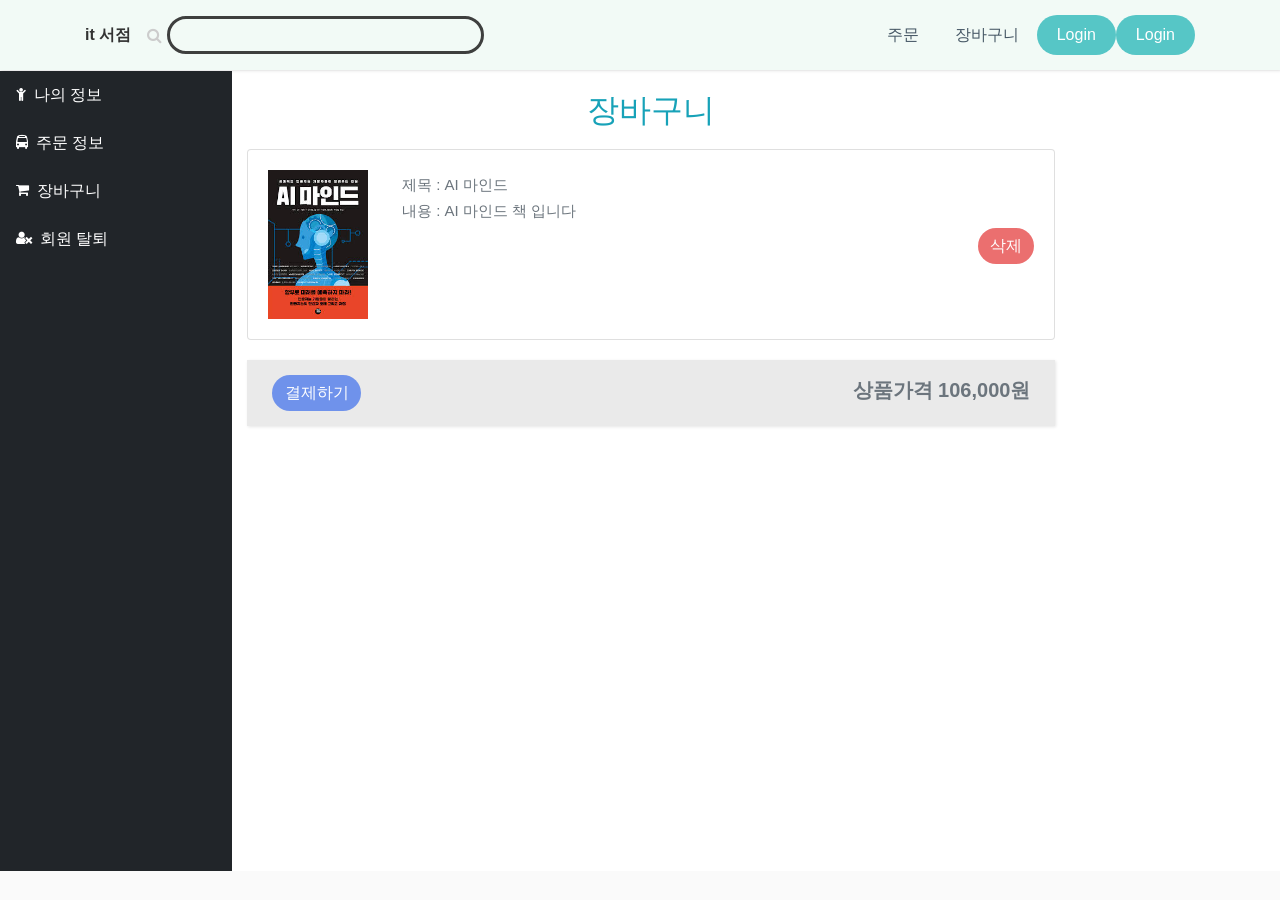
==== commit f2da0e14: "html 수정" ====
--- a/src/main/resources/templates/cart.html
+++ b/src/main/resources/templates/cart.html
@@ -38,9 +38,12 @@
             </form>
             <ul class="nav navbar-nav">
                 <li class="nav-item"></li>
-                <li class="nav-item"><a class="nav-link" href="#">주문</a></li>
-                <li class="nav-item"><a class="nav-link" href="#">장바구니</a></li>
-            </ul><a class="btn btn-light d-xl-flex justify-content-xl-end action-button" role="button" href="#">Login</a></div>
+                <li class="nav-item"><a class="nav-link" href="/mypage/order">주문</a></li>
+                <li class="nav-item"><a class="nav-link" href="/mypage/cart">장바구니</a></li>
+            </ul> <a th:if="${name == null}" class="btn btn-light d-xl-flex justify-content-xl-end action-button" role="button" href="/mypage">Login</a>
+
+            <a th:if="${name != null}"  th:text="${name}" class="btn btn-light d-xl-flex justify-content-xl-end action-button" role="button" href="/mypage">Login</a>
+        </div>
     </div>
 </nav>
 <div class="features-boxed" style="background: rgb(255,255,255);">
@@ -55,15 +58,13 @@
                 <div class="sb-sidenav-menu">
                     <div class="nav" style="height: auto;min-height: 800px;">
                         <div>
-                            <a data-bs-hover-animate="flash" class="nav-link active" href="#">
+                            <a data-bs-hover-animate="flash" class="nav-link active" href="/mypage">
                                 <div class="sb-nav-link-icon"><i class="fa fa-child"></i></div><span>나의 정보</span></a>
-                            <a data-bs-hover-animate="flash" class="nav-link active" href="#">
+                            <a data-bs-hover-animate="flash" class="nav-link active" href="/mypage/order">
                                 <div class="sb-nav-link-icon"><i class="fa fa-bus"></i></div><span>주문 정보</span></a>
-                            <a data-bs-hover-animate="flash" class="nav-link active" href="#">
+                            <a data-bs-hover-animate="flash" class="nav-link active" href="/mypage/cart">
                                 <div class="sb-nav-link-icon"><i class="fa fa-shopping-cart"></i></div><span>장바구니</span></a>
-                            <a data-bs-hover-animate="flash" class="nav-link active" href="#">
-                                <div class="sb-nav-link-icon"><i class="fa fa-cc-mastercard"></i></div><span>카드 관리</span></a>
-                            <a data-bs-hover-animate="flash" class="nav-link active" href="#">
+                            <a data-bs-hover-animate="flash" class="nav-link active" href="/mypage/delete">
                                 <div class="sb-nav-link-icon"><i class="fa fa-user-times"></i></div><span>회원 탈퇴</span></a>
                         </div>
                         <div>
